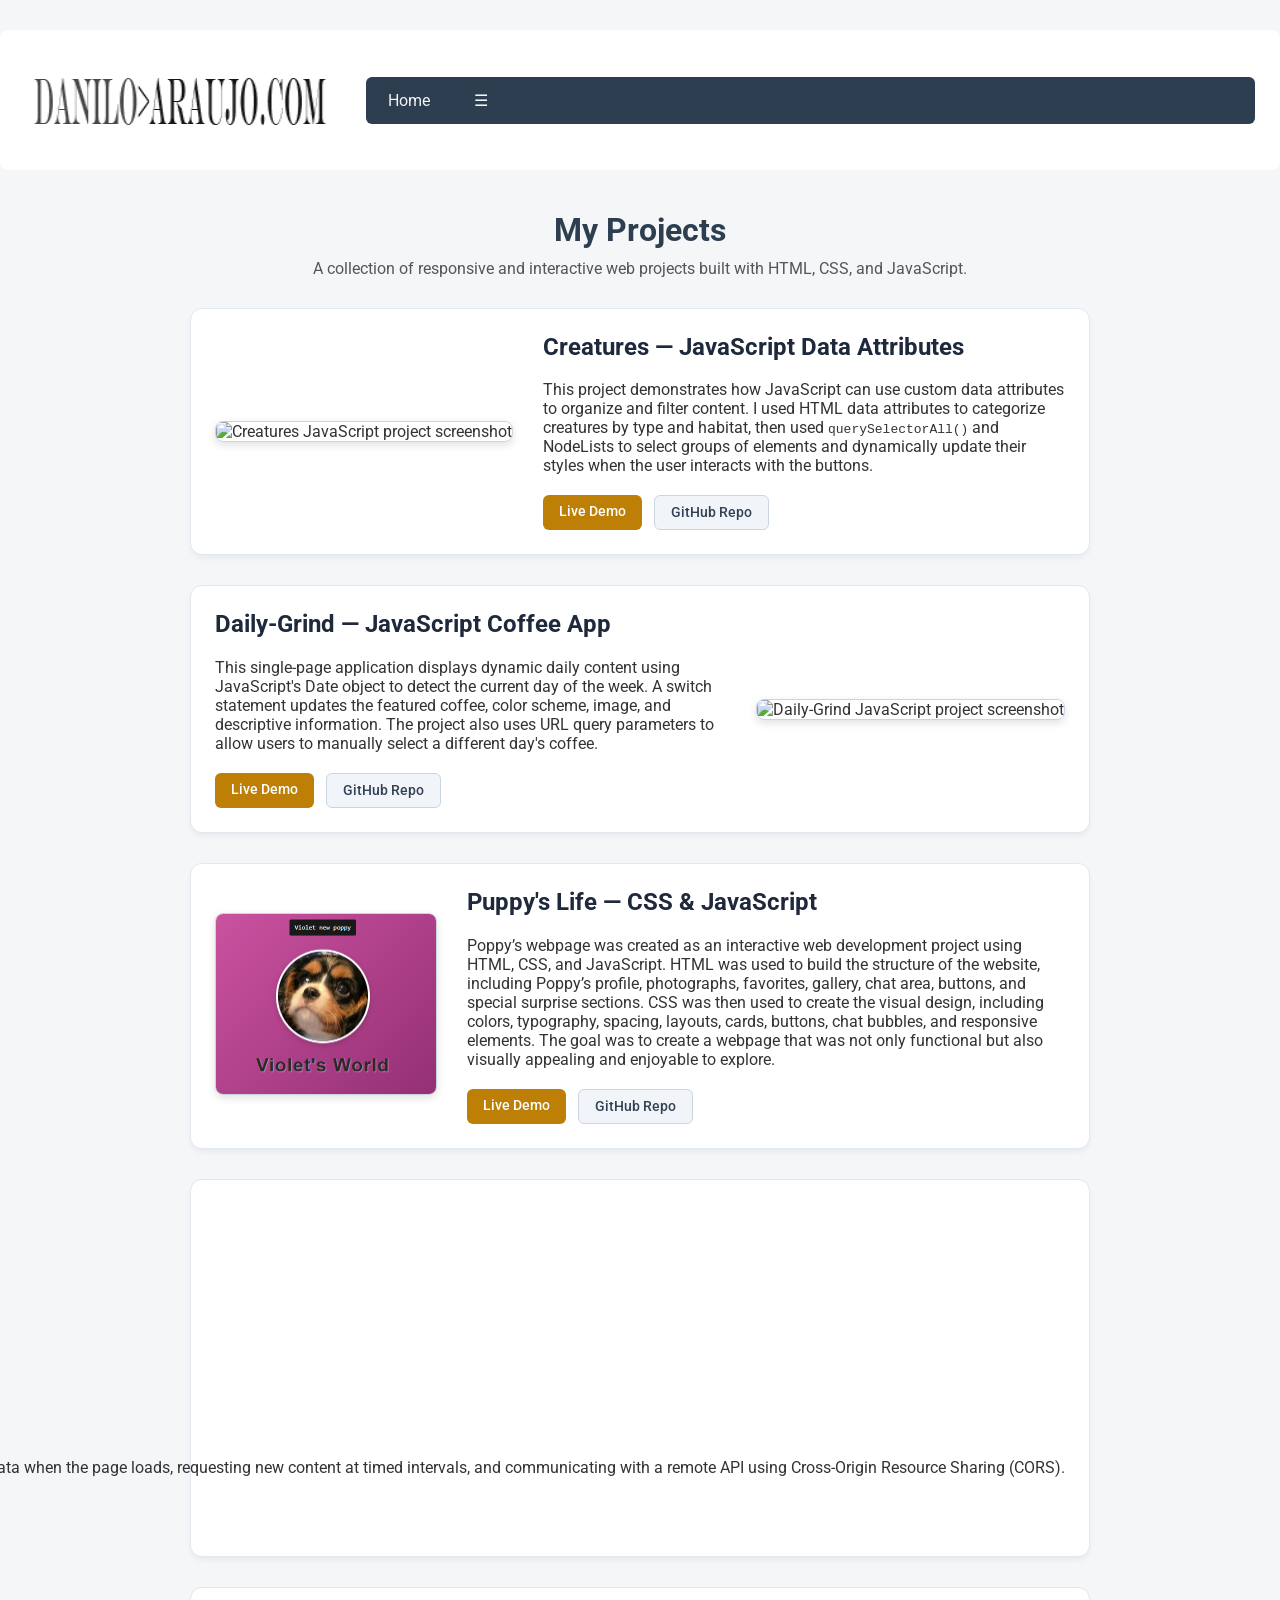
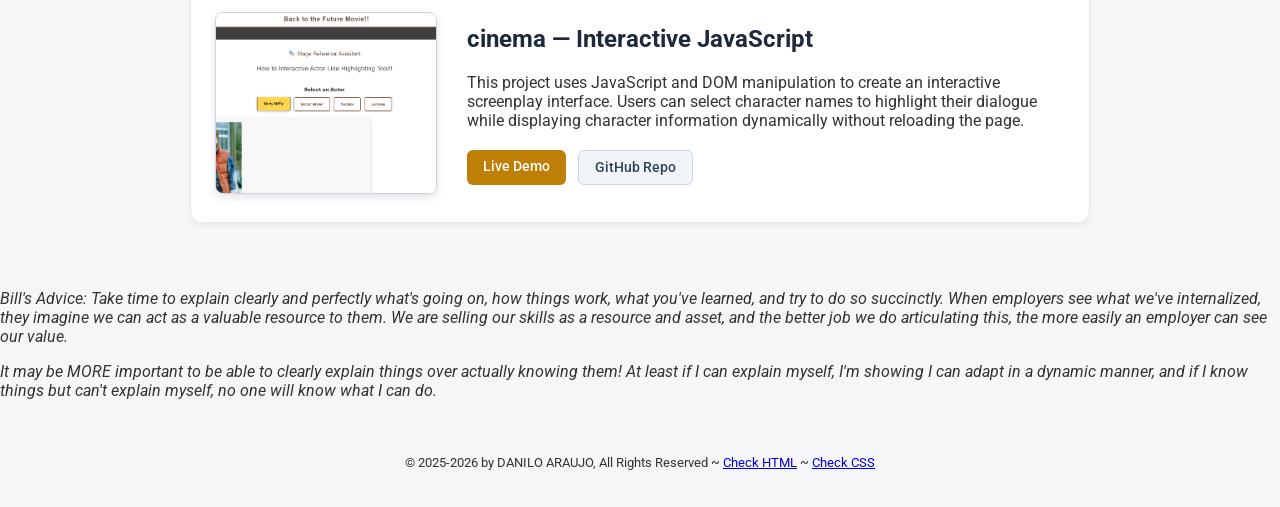
==== projects.html @ 40d702f5 "save" ====
<!DOCTYPE html>
<html lang="en">
    <head>
        <meta charset="UTF-8">
        <meta name="viewport" content="width=device-width, initial-scale=1.0">
        <title>My Projects</title>
        <link rel="stylesheet" href="css/main.css">
        <link rel="stylesheet" href="css/nav.css">
        <link rel="stylesheet" href="css/animated-star.css">
        <link href="https://fonts.googleapis.com/css2?family=Roboto:wght@300;400;700display=swap" rel="stylesheet">
        <link rel="icon" href="data:image/svg+xml,<svg xmlns=%22http://www.w3.org/2000/svg%22 viewBox=%220 0 100 100%22><text y=%22.9em%22 font-size=%2290%22>🌟</text></svg>">
        <style>
        /* start google font style */
        h1 {
            font-family: 'roboto', sans-serif;
            font-size: 3.5rem; /* Needs to be larger because it's a condensed font */
            color: #0f172a;
            letter-spacing: 1.5px; /* Spaces out the all-caps look nicely */
        }
        /* end google font style */
        </style>
    </head>
    <body>
    <header>
    <div class="header-block">

       <h1 class="page-header">
    <a href="index.html">
        <img src="images/logo1.png" alt="Danilo Araujo">
    </a>
</h1>
        <nav class="topnav" id="myTopnav">
            <a href="index.html">Home</a>
            <a href="projects.html">My Projects</a>
            <a href="resume.html">Resume</a>     
            <a href="javascript:void(0);" class="icon" onclick="myFunction()">&#9776;</a>
        </nav>
    </div>
</header>
        <main class="wrapper">
            <section class="projects-container">

                <h2 class="subheader">My Projects</h2>

<p class="subtitle">
    A collection of responsive and interactive web projects
    built with HTML, CSS, and JavaScript.
</p>


<!-- PROJECT 1: CREATURES -->
<div class="project-card">

    <div class="project-image">
        <img src="images/Screenshot 2026-06-14 113824.png"
             alt="Creatures JavaScript project screenshot">
    </div>

    <div class="project-content">

        <h2>Creatures — JavaScript Data Attributes</h2>

        <p>
            This project demonstrates how JavaScript can use custom data
            attributes to organize and filter content. I used HTML data
            attributes to categorize creatures by type and habitat, then
            used <code>querySelectorAll()</code> and NodeLists to select
            groups of elements and dynamically update their styles when
            the user interacts with the buttons.
        </p>

        <div class="project-links">

            <a href="https://danilo0211.github.io/creatures/"
               class="btn demo-btn"
               target="_blank">
                Live Demo
            </a>

            <a href="https://github.com/Danilo0211/creatures"
               class="btn repo-btn"
               target="_blank">
                GitHub Repo
            </a>

        </div>

    </div>

</div>


<!-- PROJECT 2: DAILY-GRIND -->
<div class="project-card">

    <div class="project-image">
        <img src="images/Screenshot 2026-06-14 113222.png"
             alt="Daily-Grind JavaScript project screenshot">
    </div>

    <div class="project-content">

        <h2>Daily-Grind — JavaScript Coffee App</h2>

        <p>
            This single-page application displays dynamic daily content
            using JavaScript's Date object to detect the current day of
            the week. A switch statement updates the featured coffee,
            color scheme, image, and descriptive information. The project
            also uses URL query parameters to allow users to manually
            select a different day's coffee.
        </p>

        <div class="project-links">

            <a href="https://danilo0211.github.io/daily-grind/"
               class="btn demo-btn"
               target="_blank">
                Live Demo
            </a>

            <a href="https://github.com/Danilo0211/daily-grind"
               class="btn repo-btn"
               target="_blank">
                GitHub Repo
            </a>

        </div>

    </div>

</div>


<!-- PROJECT 3: Puppy' Life-->
<div class="project-card">

    <div class="project-image">
        <img src="images/Screenshot 2026-09-14 212040.png"
             alt="Puppy's Life! JavaScript project screenshot">
    </div>

    <div class="project-content">

        <h2>Puppy's Life — CSS &amp; JavaScript</h2>

        <p>
           Poppy’s webpage was created as an interactive web development project using HTML, CSS, and JavaScript. 
           HTML was used to build the structure of the website, including Poppy’s profile, photographs, favorites,
            gallery, chat area, buttons, and special surprise sections. CSS was then used to create the visual design, 
            including colors, typography, spacing, layouts, cards, buttons, chat bubbles, and responsive elements. 
            The goal was to create a webpage that was not only functional but also visually appealing and enjoyable to explore.

        </p>

        <div class="project-links">

            <a href="https://danilo0211.github.io/poppy/"
               class="btn demo-btn"
               target="_blank">
                Live Demo
            </a>

            <a href="https://github.com/Danilo0211/poppy"
               class="btn repo-btn"
               target="_blank">
                GitHub Repo
            </a>

        </div>

    </div>

</div>


<!-- PROJECT 4: RANDOM QUOTE ENGINE -->
<div class="project-card">

    <div class="project-image">
        <img src="images/Screenshot 2026-09-15 104804.png"
             alt="Daily-schedule, daytime update every hour>
    </div>

    <div class="project-content">

        <h2>Work Time! Stay focused and productive every hour.</h2>

        <p>
            This web application uses asynchronous JavaScript with
            AJAX and Fetch to request random quotes from a server-side
            PHP backend. The project demonstrates retrieving data when
            the page loads, requesting new content at timed intervals,
            and communicating with a remote API using Cross-Origin
            Resource Sharing (CORS).
        </p>

        <div class="project-links">

            <a href="https://danilo0211.github.io/daily-schedule/"
               class="btn demo-btn"
               target="_blank">
                Live Demo
            </a>

            <a href="https://github.com/Danilo0211/daily-schedule"
               class="btn repo-btn"
               target="_blank">
                GitHub Repo
            </a>

        </div>

    </div>

</div>
<!-- PROJECT 5: DOM-PLAY -->
<div class="project-card">

    <div class="project-image">
        <img src="images/Screenshot 2026-09-15 113121.png"
             alt="cinema interactive JavaScript project screenshot">
    </div>

    <div class="project-content">

        <h2>cinema — Interactive JavaScript</h2>

        <p>
            This project uses JavaScript and DOM manipulation to create
            an interactive screenplay interface. Users can select character
            names to highlight their dialogue while displaying character
            information dynamically without reloading the page.
        </p>

        <div class="project-links">
            <a href="https://danilo0211.github.io/cinema/"
            class="btn demo-btn"
            target="_blank">
                Live Demo
            </a>
            <a href="https://github.com/Danilo0211/cinema"
            class="btn repo-btn"
               target="_blank">
                GitHub Repo
            </a>

        </div>

    </div>

</div>
            </section>
            <p><i>Bill's Advice: Take time to explain clearly and perfectly what's going on, 
                how things work, what you've learned, and try to do so succinctly.  When employers see
            what we've internalized, they imagine we can act as a valuable resource to them. 
            We are selling our skills as a resource and asset, and the better job we do articulating this,
        the more easily an employer can see our value.</i></p>
        <p><i>It may be MORE important to be able to clearly explain things over actually knowing them!
            At least if I can explain myself, I'm showing I can adapt in a dynamic manner, and if I know things but 
            can't explain myself, no one will know what I can do.
        </i></p>
            <footer>
                <p><small>&copy; 2025-<span id="this-year"></span> by 
                    DANILO ARAUJO, All Rights Reserved ~ 
                    <a id="html-checker" href="#" target="_blank">Check HTML</a> ~ 
                    <a id="css-checker" href="#" target="_blank">Check CSS</a></small>
                </p>
            </footer>
        </main>
        <script src="js/main.js" defer></script>
    </body>
</html>
---- css/main.css ----
/* =========================================
   RESPONSIVE PORTFOLIO LANDING PAGE
   ========================================= */
   html,
body {

    min-height: 100%;
}
 
body{
    margin: 0;
    min-height: 100vh;

    display: flex;
    flex-direction: column;

    font-family: "Roboto", Arial, sans-serif;
    background-color: #f4f6f7;
    color: #333;

}

/* =========================================
PAGE HEADER
========================================= */
.header-block {
     max-width: 1400px;
     margin: 30px auto .5px;
      padding: 20px 25px;
       display: flex; 
       align-items: center;
        justify-content: space-between; 
        background-color: white; 
        gap: 25px;
        border-radius: 8px; }
         /* LOGO */
          .page-header { 
            margin:0px;            
           padding:0px;
             display: flex; 
             align-items: center;
             }
              .page-header img {
    width: 350px;
    height: 100px;
    display: block;
    border-radius: 6px;
}
/*.page-header {
    max-width: 1200px;
    margin: 30px auto;
    padding: 0 10px;

    color: #2c3e50;
    text-align: left;
}

/* Global box sizing 

*{
    box-sizing: border-box;
}*/

/* =========================================
   INTRO / MAIN LANDING PAGE
   ========================================= */

.intro-layout {
    display: grid;

    grid-template-columns: 400px 1fr;

    gap: .5px;

    max-width: 1400px;

    margin: 30px auto;

    padding: 20px;

    align-items: start;
}

.picture-column {
    width: 300px;
    margin: 0 auto;
   
}


/* =========================================
   MAIN PICTURE
   ========================================= */


.main-picture {
   
    margin-bottom:20px;
}

.main-picture img {
    width: 100%;
    height: 300px;
    object-fit: cover;
    display: block;
}


/* =========================================
   RIGHT CONTENT AREA
   ========================================= */

.content-area {
    display: grid;
    grid-template-columns: 1fr 1fr; 
    gap: 20px;
    height: auto;
     align-items: stretch;
}
/* =========================================
   STEP 12 - PROJECT CARD POLISH
   ========================================= */

.content-area .box-card {
    padding: 20px;
    background-color: #ffffff;
    border-radius: 10px;
    box-shadow: 0 3px 8px rgba(0, 0, 0, 0.12);
}

.content-area .box-card img {
    width: 100%;
    height: 220px;
    object-fit: cover;
    border-radius: 8px;
    display: block;
    margin-bottom: 18px;
    transition: transform 0.3s ease;
}
.content-area .box-card h2 {
    margin-top: 0;
    margin-bottom: 15px;
    padding-bottom: 8px;
    color: #2c3e50;
       border-bottom: 3px solid darkcyan;
}

.content-area .box-card p {
    line-height: 1.6;
    margin-bottom: 12px;
    color: #444;
}
.content-area .box-card img:hover {
    transform: scale(1.03);
}
.content-area .box-card p:first-of-type {
    font-size: 1.05rem;
    font-weight: 500;
}


/* =========================================
   BOX CARDS
   ========================================= */

.box-card {
    background-color: #ffffff;

    padding: 25px;

    border: 1px solid #eeeeee;

    border-radius: 10px;

    box-shadow: 0 4px 8px rgba(0, 0, 0, 0.1);

    transition: transform 0.3s ease,
                box-shadow 0.3s ease;
}


.box-card:hover {
    transform: translateY(-5px);

    box-shadow: 0 8px 16px rgba(0, 0, 0, 0.2);
}


.box-card h2 {
    margin-top: 0;
    margin-bottom: 15px;

    color: #2c3e50;

    border-bottom: 2px solid #ddd;

    padding-bottom: 10px;
}

.box-card p {
    font-family: Arial, sans-serif;

    font-size: 1rem;

    line-height: 1.7;

    color: #555;

    margin-bottom: 15px;
}
/* =========================================
IMAGES INSIDE BOX CARDS
========================================= */

.box-card img {
    width: 100%;
    height: 160px;
    display: block;

    object-fit: cover;

    border-radius: 8px;

    margin-bottom: 20px;
}

/* =========================================
   ASIDE
   ========================================= */

.content-area aside {
    width: 100%;

    grid-column: 1 / -1;

    height: auto;
    align-self: stretch;
    margin: 0;

    padding: 15px 25px;

    background-color: #e8f5e9;

    border-left: 5px solid darkcyan;

    border-radius: 10px;

    box-shadow: 0 3px 6px rgba(0, 0, 0, 0.1);
}


.content-area aside h3 {
    margin-top: 0;
    margin-bottom: 10px;
    color: #2c3e50;
    font-size: 1.4rem;
}

.content-area aside p {
    margin: 0 0 10px;
    line-height: 1.7;
    
}
.content-area aside strong {
    color: darkcyan;
}
/* =========================================
   STEP 17 - EQUAL CARD HEIGHTS
   ========================================= */

.content-area .box-card {
    height: 100%;
    box-sizing: border-box;
      transition: transform 0.3s ease, box-shadow 0.3s ease;
}
.aside-intro {
   display:block;
}

.aside-title {
    grid-column: 1;
}

.aside-description {
    grid-column: 2;
}
.content-area .box-card:hover {
    transform: translateY(-5px);
    box-shadow: 0 8px 16px rgba(0, 0, 0, 0.18);
}
/* =========================================
   STEP 16 - ASIDE POLISH
   ========================================= */

.content-area aside .aside-title {
    padding-bottom: 8px;
    margin-bottom: 12px;
    border-bottom: 2px solid darkcyan;
}

.content-area aside .aside-description {
    max-width: 900px;
}

.content-area aside .aside-description p:last-child {
    margin-bottom: 0;
}

/* =========================================
ASIDE SKILLS
========================================= */
.skills {
   
    width: 100%;
    box-sizing: border-box;

    margin-top: 20px;
    padding: 20px;

    background-color: #e8f5e9;

    border-left: 5px solid darkcyan;
    border-radius: 10px;

    box-shadow: 0 3px 6px rgba(0, 0, 0, 0.1);
}

.skill {
    
  display: block;
    margin-bottom: 15px;
}

.skill span {
    display: block;
    margin-bottom: 6px;
    font-weight: bold;
    color: #2c3e50;
}

.skill-bar {
    width: 100%;
    height: 10px;
    background-color: #ddd;
    border-radius: 10px;
    overflow: hidden;
}

.skill-level {
    height: 100%;
    border-radius: 10px;
    background-color: darkcyan;
}

.html-level {
    width: 85%;
}

.css-level {
    width: 75%;
}

.js-level {
    width: 65%;
}

.aside-message {
    margin-top: 20px;
       grid-column: 1 / -1;
    padding-top: 15px;
    border-top: 1px solid #ddd;
}
/* FOOTER */
footer {
    margin-top: auto;
    padding: 20px;
    text-align: center;
}

/* =========================================
MEDIUM SCREEN
========================================= */

@media all and (min-width: 781px) and (max-width: 1200px) {

    .intro-layout {
        grid-template-columns: 300px 1fr;
        gap: 20px;
        padding: 15px;
    }

    .main-picture {
        width: 300px;
    }

    .main-picture img {
        width: 100%;
        height: 290px;
        display: block;
        margin:0 ;
    object-fit: cover;

    border: 5px solid white;
    outline: 2px solid darkcyan;
    border-radius: 10px;

    box-shadow: 0 4px 10px rgba(0, 0, 0, 0.2);
    }

    .content-area {
        grid-template-columns: 1fr;
    }

.content-area aside {
    width: 100%;
    grid-column: 1 / -1;

    height: auto;
    align-self: stretch;
    margin: 0;
    padding: 15px 25px;

    display: block;

    background-color: #e8f5e9;

    border-left: 5px solid darkcyan;
    border-radius: 10px;

    box-shadow: 0 3px 6px rgba(0, 0, 0, 0.1);
}

    .box-card {
        padding: 20px;
    }

}


/* =========================================
   TABLET
   ========================================= */

@media all and (min-width: 501px) and (max-width: 780px) {


    .intro-layout {
        grid-template-columns: 1fr;
        gap: 20px;
        padding: 15px;
    }

    .picture-column {
        width: 100%;
        display: grid;
        grid-template-columns: 1fr 1fr;
        gap: 20px;
    }

    .main-picture {
        width: 100%;
    }

    .main-picture img {
        width: 100%;
        height: 300px;
        object-fit: cover;
    }

    .content-area {
        grid-template-columns: 1fr 1fr;
        width: 100%;
        height: auto;
    }

    .box-card {
        padding: 20px;
    }

    .content-area aside {
        grid-column: 1 / -1;
        width: 100%;
    }

}
/* =========================================
   PHONE
   ========================================= */

@media all and (max-width: 500px) {

    body {
        font-size: 16px;
    }

    .intro-layout {
        grid-template-columns: 1fr;
        width: 100%;
        margin: 15px auto;
        padding: 10px;
        gap: 20px;
    }

    .picture-column {
        width: 100%;
        display: flex;
        flex-direction: column;
        gap: 20px;
    }

    .main-picture {
        width: 100%;
    }

    .main-picture img {
        width: 100%;
        max-width: none;
        height: 220px;
        margin: 0;
        object-fit: cover;
    }

    .content-area {
        grid-template-columns: 1fr;
        width: 100%;
        height: auto;
        gap: 20px;
    }

    .box-card {
        width: 100%;
        padding: 15px;
    }

    .box-card img {
        height: 180px;
    }

    .content-area aside {
        width: 100%;
        grid-column: 1;
        padding: 15px;
    }
    .content-area aside > p {
    grid-column: 2;
    margin-top: 0;
}

    .box-card h2 {
        font-size: 1.3rem;
    }

    .box-card p {
        font-size: 0.95rem;
        line-height: 1.6;
    }

    .content-area aside h3 {
        font-size: 1.2rem;
           grid-column: 1;
    grid-row: 1;
    }
}


/* =========================================
RESPONSIVE SPACING
========================================= */

@media all and (max-width: 780px) {

    .intro-layout {
        margin: 20px auto;
    }

    .box-card {
        margin-bottom: 5px;
    }

    .content-area aside {
        margin-top: 0;
    }

}
/* =========================================
STEP 4E — RESPONSIVE POLISH
========================================= */

html {
    overflow-x: hidden;
}

img {
    max-width: 100%;
    height: auto;
}

.box-card,
.content-area aside {
    overflow-wrap: break-word;
}

@media all and (max-width: 500px) {

    body {
        font-size: 16px;
    }

    .intro-layout {
        width: 100%;
        margin: 15px auto;
        padding: 10px;
    }

    .main-picture img {
        width: 100%;
        max-width: 300px;
        height: auto;
    }

    .box-card {
        padding: 15px;
    }

    .box-card h2 {
        font-size: 1.3rem;
    }

    .box-card p {
        font-size: 0.95rem;
        line-height: 1.6;
    }

    .content-area aside {
        padding: 15px;
    }

    .content-area aside h3 {
        font-size: 1.2rem;
    }

}


/* =========================================
   PROJECTS PAGE INTRO
========================================= */

.subheader {
    color: #2c3e50;
    text-align: center;
    font-size: 2rem;
    margin: 20px 0 10px;
}

.subtitle {
    color: #555;
    text-align: center;
    font-size: 1rem;
    margin: 0 auto 30px;
    max-width: 700px;
}
/* start project container rules */

.projects-container {
  max-width: 900px; /* Keeps things readable on desktop */
  margin: 0 auto;
  padding: 20px;
}

/* The Main Project Card Wrapper */
.project-card {
  display: flex;
  flex-direction: row; /* Default layout: Image left, text right */
  align-items: center;
  gap: 30px;
  background: #ffffff;
  border: 1px solid #e2e8f0;
  border-radius: 12px; /* Smooth rounded corners */
  padding: 24px;
  margin-bottom: 30px;
  box-shadow: 0 4px 6px -1px rgba(0, 0, 0, 0.05);
  transition: transform 0.2s ease;
}

.project-card:hover {
  transform: translateY(-2px); /* Subtle interaction cue */
}

/* The Magic Mirror: Automatically alternate left/right layout */
.project-card:nth-child(even) {
  flex-direction: row-reverse; /* Flips the order for every second card */
}

/* Image Control Group */
.project-image {
  flex-shrink: 0; /* Prevents text from squeezing the image container */
}

.project-image img {
  width: 220px;
  height: 180px;
  object-fit: cover; /* Forces screenshots to crop nicely instead of squishing */
  border-radius: 8px;
  border: 1px solid #cbd5e1;
  box-shadow: 0 3px 8px rgba(0, 0, 0, 0.12);
}

/* Content & CTA Link Elements */
.project-content {
  flex-grow: 1;
  min-width: 0;
}

.project-content h2 {
  margin-top: 0;
  color: #1e293b;
}

.project-links {
  margin-top: 20px;
  display: flex;
  gap: 12px;
}

/* Flexible, clean Button styles */
.btn {
  display: inline-block;
  text-decoration: none;
  padding: 8px 16px;
  border-radius: 6px;
  font-size: 0.9rem;
  font-weight: 500;
  transition: background-color 0.2s;
}

.demo-btn {
  background-color: rgb(189, 127, 5);
  color: #ffffff;
}

.demo-btn:hover {
  background-color: rgb(95, 95, 95);
}

.repo-btn {
  background-color: #f1f5f9;
  color: #334155;
  border: 1px solid #cbd5e1;
}

.repo-btn:hover {
  background-color: rgb(95, 95, 95);
}

/* Responsive Overrides: If screen is small, stack everything vertically */
@media (max-width: 650px) {
  .project-card,
  .project-card:nth-child(even) {
    flex-direction: column;
    text-align: center;
  }

  .project-links {
    justify-content: center;
  }
}
/* end project container rules */
/* =========================================
   RESUME PAGE
========================================= */

.resume-page {
    max-width: 1000px;
    margin: 40px auto;
    padding: 0 25px;
}

.resume-header {
    padding: 30px;
    margin-bottom: 25px;
    text-align: center;
    background-color: #ecf0f1;
    border: 1px solid #bdc3c7;
    border-radius: 8px;
}

.resume-header h2 {
    margin: 0 0 10px;
    font-size: 2.2rem;
    color: #2c3e50;
}

.resume-header p {
    margin: 0;
    font-size: 1.1rem;
    color: #555;
}

.resume-section {
    margin-bottom: 25px;
    padding: 25px 30px;
    background-color: #ffffff;
    border: 1px solid #d5d8dc;
    border-radius: 8px;
    box-shadow: 0 2px 6px rgba(0, 0, 0, 0.08);
}

.resume-section h3 {
    margin-top: 0;
    margin-bottom: 15px;
    padding-bottom: 8px;
    font-size: 1.4rem;
    color: #2c3e50;
    border-bottom: 2px solid #2c3e50;
     letter-spacing: 0.5px;
}

.resume-section h4 {
    margin-bottom: 8px;
    color: #34495e;
}

.resume-section p {
    line-height: 1.7;
    color: #444;
}

.skills-list {
    display: grid;
    grid-template-columns: repeat(3, 1fr);
    gap: 12px;
    padding: 0;
    margin: 0;
    list-style: none;
}

.skills-list li {
    padding: 12px;
    text-align: center;
    background-color: #f4f6f7;
    border: 1px solid #d5d8dc;
    border-radius: 5px;
    font-weight: 500;
    color: #2c3e50;
    transition: transform 0.2s ease, box-shadow 0.2s ease;
}

.resume-project {
    margin-bottom: 18px;
    padding: 20px 25px;
    background-color: #f8f9f9;
    border-left: 5px solid #2c3e50;
    border-radius: 6px;
    transition: transform 0.2s ease, box-shadow 0.2s ease;
}

.resume-project:last-child {
    margin-bottom: 0;
}

.resume-project h4 {
    margin-top: 0;
    margin-bottom: 8px;
      color: #2c3e50;
     font-size: 1.5rem;
}

.resume-project p {
    margin-top: 0;
    line-height: 1.6;
    margin-bottom: 0;
}
.resume-project:hover {
    transform: translateX(4px);
    box-shadow: 0 4px 10px rgba(0, 0, 0, 0.12);
}
.resume-section a {
    color: #2c3e50;
    font-weight: 600;
    text-decoration: none;
}

.resume-section a:hover {
    text-decoration: underline;
}
.skills-list li:hover {
    transform: translateY(-2px);
    box-shadow: 0 3px 8px rgba(0, 0, 0, 0.12);
}
/* =========================================
   RESUME CONTACT - STEP 5
========================================= */

.resume-section:last-child {
    background-color: #f8f9f9;
}

.resume-section:last-child p {
    margin: 12px 0;
    padding: 10px 15px;
    border-bottom: 1px solid #d5d8dc;
}

.resume-section:last-child p:last-child {
    border-bottom: none;
}

.resume-section:last-child strong {
    display: inline-block;
    min-width: 90px;
    color: #2c3e50;
}
/* =========================================
   RESUME HEADER - STEP 6
========================================= */

.resume-header {
    border-top: 5px solid #2c3e50;
    box-shadow: 0 3px 8px rgba(0, 0, 0, 0.10);
}

.resume-header h2 {
    letter-spacing: 1px;
    font-weight: 700;
}

.resume-header p {
    letter-spacing: 0.3px;
}
/* =========================================
   RESUME RESPONSIVE - STEP 7
========================================= */

@media (max-width: 700px) {

    .resume-page {
        margin: 25px auto;
        padding: 0 15px;
    }

    .resume-header {
        padding: 25px 15px;
    }

    .resume-header h2 {
        font-size: 1.8rem;
    }

    .resume-header p {
        font-size: 1rem;
    }

    .resume-section {
        padding: 20px;
    }

    .skills-list {
        grid-template-columns: repeat(2, 1fr);
    }
}

@media (max-width: 450px) {

    .skills-list {
        grid-template-columns: 1fr;
    }

    .resume-project {
        padding: 18px;
    }
}
/* =========================================
   RESUME SPACING - STEP 8
========================================= */

.resume-section {
    line-height: 1.6px;
}

.resume-section h3 {
    margin-bottom: 20px;
}

.resume-section h4 {
    margin-top: 10px;
}

.resume-section p {
    margin-top: 10px;
    margin-bottom: 15px;
}

.resume-section ul {
    margin-top: 15px;
}
/* =========================================
   RESUME BACKGROUND - STEP 9
========================================= */

.resume-page {
    padding-top: 10px;
    padding-bottom: 40px;
}

.resume-page::before {
    content: "";
    display: block;
    height: 4px;
    width: 80px;
    margin: 0 auto 25px;
    background-color: #2c3e50;
    border-radius: 2px;
}
/* =========================================
   RESUME EDUCATION - STEP 10
========================================= */

.resume-section h4 {
    font-size: 1.1rem;
    color: #2c3e50;
    margin-bottom: 5px;
}

.resume-section h4 + p {
    font-weight: 600;
    color: #555;
}

.resume-section h4 + p + p {
    margin-top: 8px;
}
/* =========================================
   PROFESSIONAL SUMMARY - STEP 11
========================================= */

.resume-section:first-of-type {
    border-left: 5px solid #2c3e50;
}

.resume-section:first-of-type p {
    font-size: 1.05rem;
}
/* =========================================
   PROFESSIONAL DEVELOPMENT - STEP 12
========================================= */

.resume-section:nth-of-type(6) {
    border-left: 5px solid #34495e;
}

.resume-section:nth-of-type(6) p {
    font-size: 1.02rem;
}
/* =========================================
   RESUME PRINT - STEP 13
========================================= */

@media print {

    header {
        display: none;
    }

    .resume-page {
        max-width: 100%;
        margin: 0;
        padding: 0;
    }

    .resume-page::before {
        display: none;
    }

    .resume-header,
    .resume-section {
        box-shadow: none;
        break-inside: avoid;
    }

    .resume-header {
        border-top: 2px solid #2c3e50;
    }

    .resume-project:hover,
    .skills-list li:hover {
        transform: none;
        box-shadow: none;
    }

    .resume-section a {
        color: #000;
    }
}
/* =========================================
   RESUME FOOTER SPACING - STEP 14
========================================= */

.resume-page {
    min-height: 400px;
}

.resume-section:last-child {
    margin-bottom: 10px;
}
/* =========================================
   RESUME MOBILE CONTACT - STEP 15
========================================= */

@media (max-width: 450px) {

    .resume-section:last-child p {
        padding: 10px 5px;
    }

    .resume-section:last-child strong {
        display: block;
        margin-bottom: 4px;
    }

    .resume-section:last-child a {
        overflow-wrap: anywhere;
    }
}
/* =========================================
   RESUME IDENTITY - STEP 16
========================================= */

.resume-header h2 {
    text-transform: uppercase;
}

.resume-header p {
    font-weight: 500;
}

/* =========================================
   RESUME EDUCATION DETAILS - STEP 17
========================================= */

.resume-section h4 {
    letter-spacing: 0.3px;
}

.resume-section h4 + p {
    margin-bottom: 12px;
}

.resume-section h4 + p + p {
    padding-left: 15px;
    border-left: 3px solid #d5d8dc;
}
/* =========================================
   RESUME SKILL TAGS - STEP 18
========================================= */

.skills-list li {
    letter-spacing: 0.3px;
    transition: transform 0.2s ease, 
                background-color 0.2s ease,
                box-shadow 0.2s ease;
}

.skills-list li:hover {
    background-color: #ecf0f1;
    transform: translateY(-3px);
}
/* =========================================
   RESUME PROJECT TITLES - STEP 19
========================================= */

.resume-project h4 {
    letter-spacing: 0.4px;
    font-weight: 700;
}

.resume-project h4::before {
    content: "▸";
    margin-right: 8px;
    color: #2c3e50;
}
/* =========================================
   PROFESSIONAL DEVELOPMENT - STEP 20
========================================= */

.resume-section:nth-of-type(6) {
    background-color: #f8f9f9;
}

.resume-section:nth-of-type(6) h3 {
    border-bottom-color: #34495e;
}

.resume-section:nth-of-type(6) p {
    margin-bottom: 0;
}
/* =========================================
   RESUME CONTACT HEADING - STEP 21
========================================= */

.resume-section:last-child h3 {
    font-size: 1.3rem;
    letter-spacing: 0.6px;
}

.resume-section:last-child strong {
    font-weight: 700;
}
---- css/nav.css ----
/* Global rules */
/*.topnav {
    margin: 0 auto;
    background-color: #2c3e50;
    overflow: hidden;
    border-radius: 6px;
}

.topnav a {
    float: left;
    display: block;

    color: whitesmoke;

    text-align: center;

    padding: 14px 18px;

    text-decoration: none;

    text-transform: capitalize;

    font-size: 16px;

    transition: background-color 0.3s ease,
                color 0.3s ease;
}

.topnav a:hover, 
.topnav a.active {
    background-color: darkcyan;
    color: white;
}
.topnav .icon {
    display: none;
}
.topnav .icon:hover {
    background-color: darkcyan;
}

/* Responsive rules - apply when screen width is less than 1200px */

/* NAVIGATION */
 /* NAVIGATION */
.topnav {
    margin: 0;
    background-color: #2c3e50;
    overflow: hidden;
    border-radius: 6px;
    display: flex;
    align-items: center;
}
     .topnav a {
    float: none;
    display: block;
    color: whitesmoke;
    text-align: center;
    padding: 14px 22px;
    text-decoration: none;
    text-transform: capitalize;
    font-size: 16px;
    transition: background-color 0.3s ease, color 0.3s ease;
}
              .topnav a:hover, .topnav a.active {
                 background-color: darkcyan;
                  color: white;
                 } 
                 .topnav .icon {
                     display: none;
                     } 
                     .topnav .icon:hover {
                         background-color: darkcyan;
                         }

@media screen and (max-width: 1400px) {
    .topnav a:not(:first-child) {
        display: none;
    }
    
    .topnav a.icon {
        float: right;
        display: block;
    }

    
    .topnav.responsive {
        position: relative;
    }
    
    .topnav.responsive a {        
        display: block;
        float: none;
        text-align: left;
    }
    
    .topnav.responsive a.icon {
        position: absolute;
        right: 0;
        top: 0;
    }
}


/* DESKTOP */
@media all and (min-width:1200px) {
    .topnav {
        width: 80%;
    }
}

/* TABLET */
@media all and (min-width:501px) and (max-width:780px) {
    .topnav {
        width: 90%;
    }
}

/* PHONE */
@media all and (max-width:500px) {
    .topnav {
        width: 100%;
    }
}
---- css/animated-star.css ----
/* Styling for the rocket container */
.animated-rocket {
    display: inline-block;
    font-size: 0.8em;
    margin-left: 10px;
    vertical-align: middle;
    animation: starShimmer 1.8s ease-in-out infinite;
}


/* * Defines the 'Timeline' of the animation:
       * At 0% time, it's original size and faint.
       * At 50% (the middle of the loop), it grows and gets brighter.
       * At 100% time, it returns to the starting values.
       */
@keyframes starShimmer {
  0% {
    opacity: 0.7;
    transform: scale(1);
  }
  50% {
    opacity: 1;
    transform: scale(1.15) rotate(5deg); /* Grows and gets a tiny rotation */
  }
  100% {
    opacity: 0.7;
    transform: scale(1);
  }
}
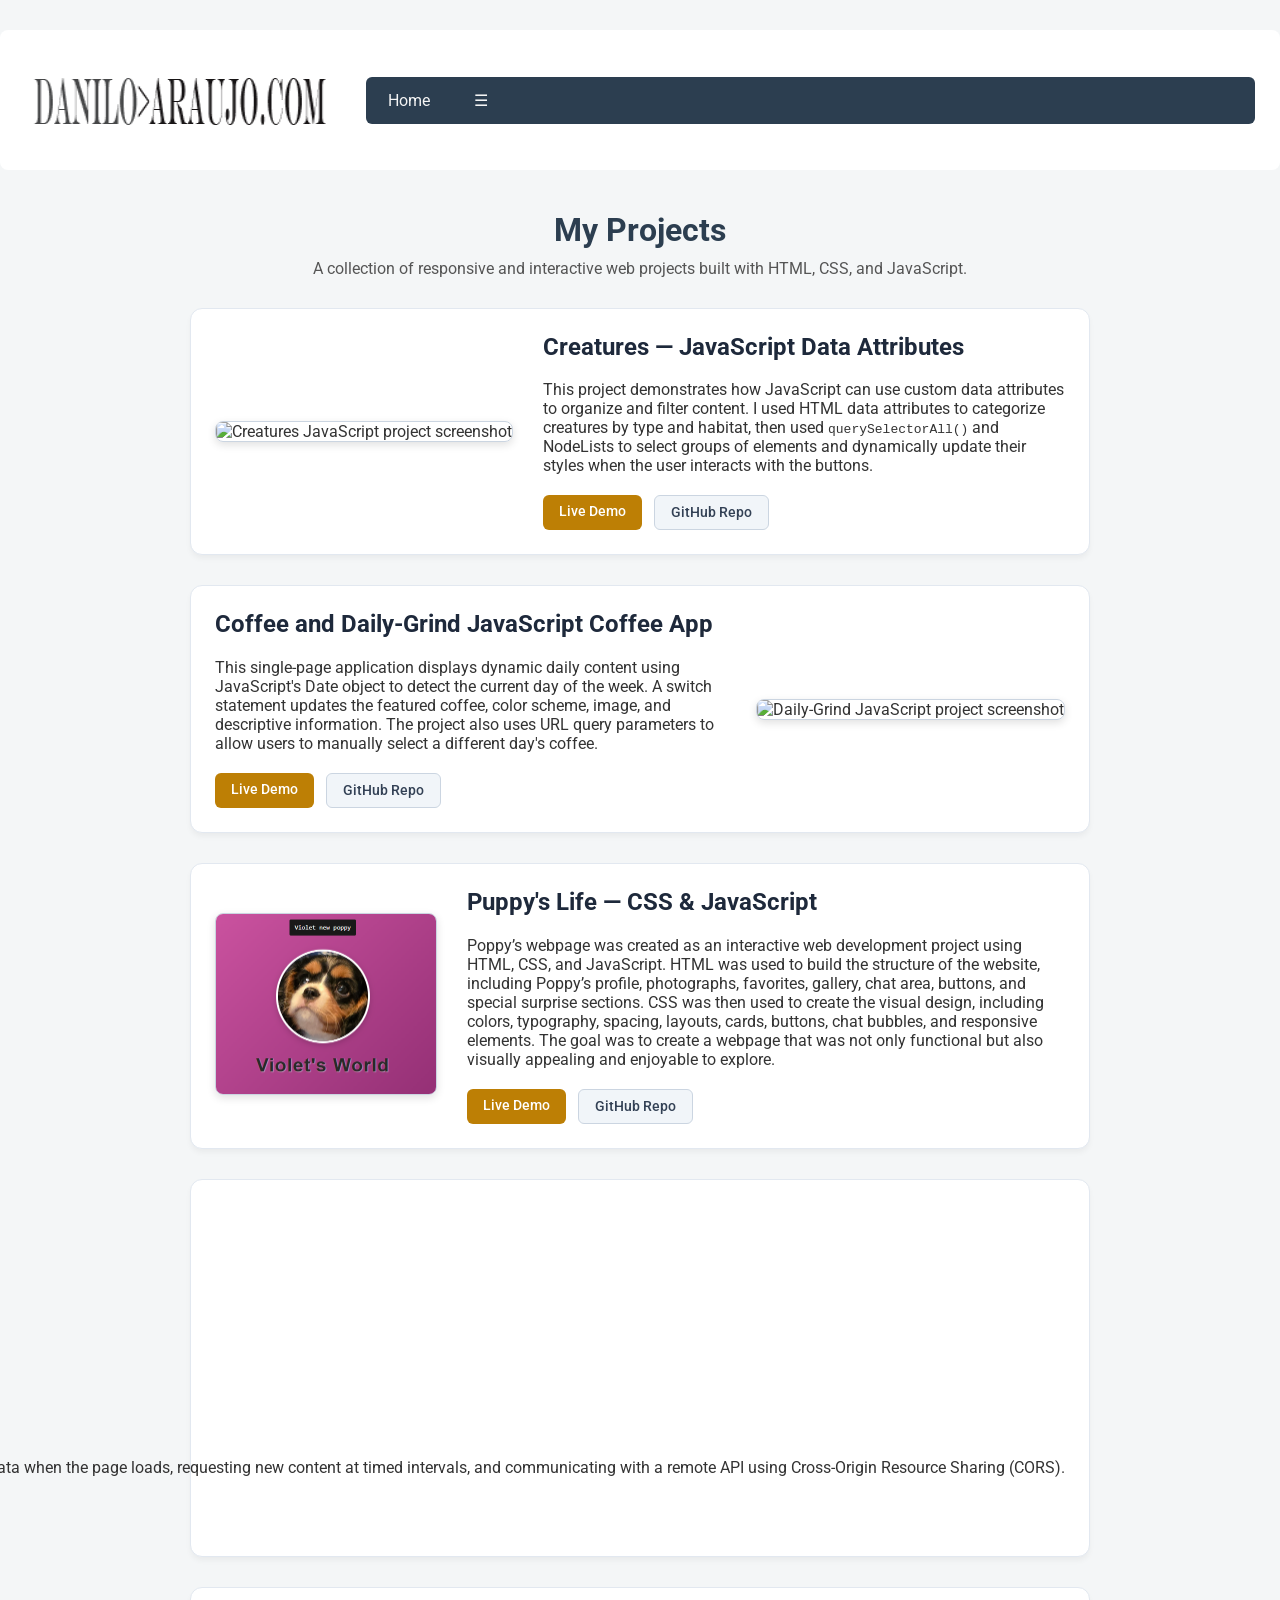
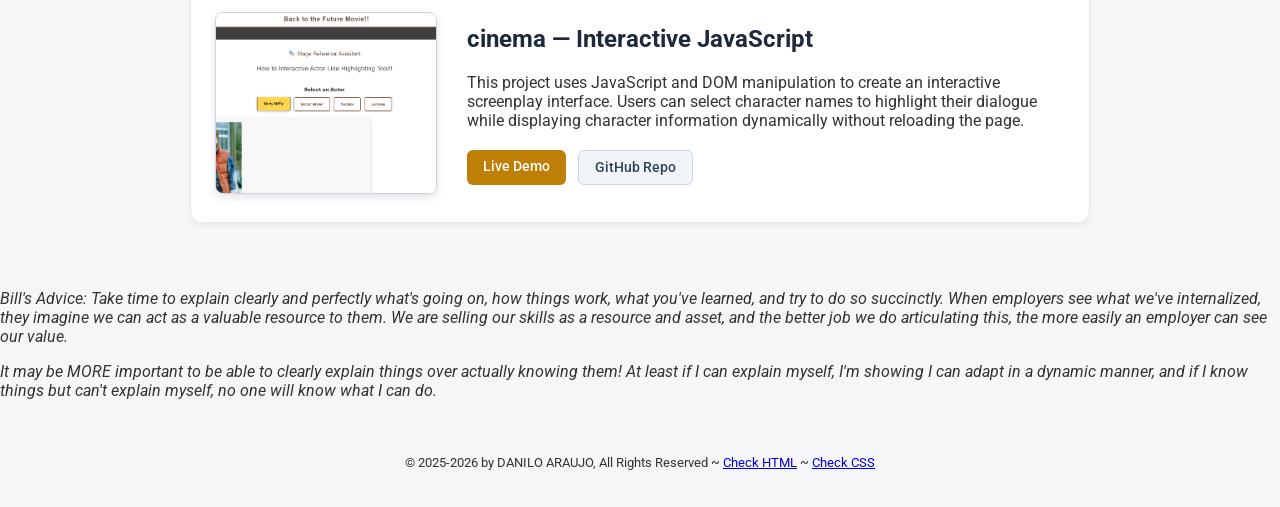
==== commit 5ae4414e: "save" ====
--- a/projects.html
+++ b/projects.html
@@ -100,7 +100,7 @@
 
     <div class="project-content">
 
-        <h2>Daily-Grind — JavaScript Coffee App</h2>
+        <h2>Coffee and Daily-Grind JavaScript Coffee App</h2>
 
         <p>
             This single-page application displays dynamic daily content
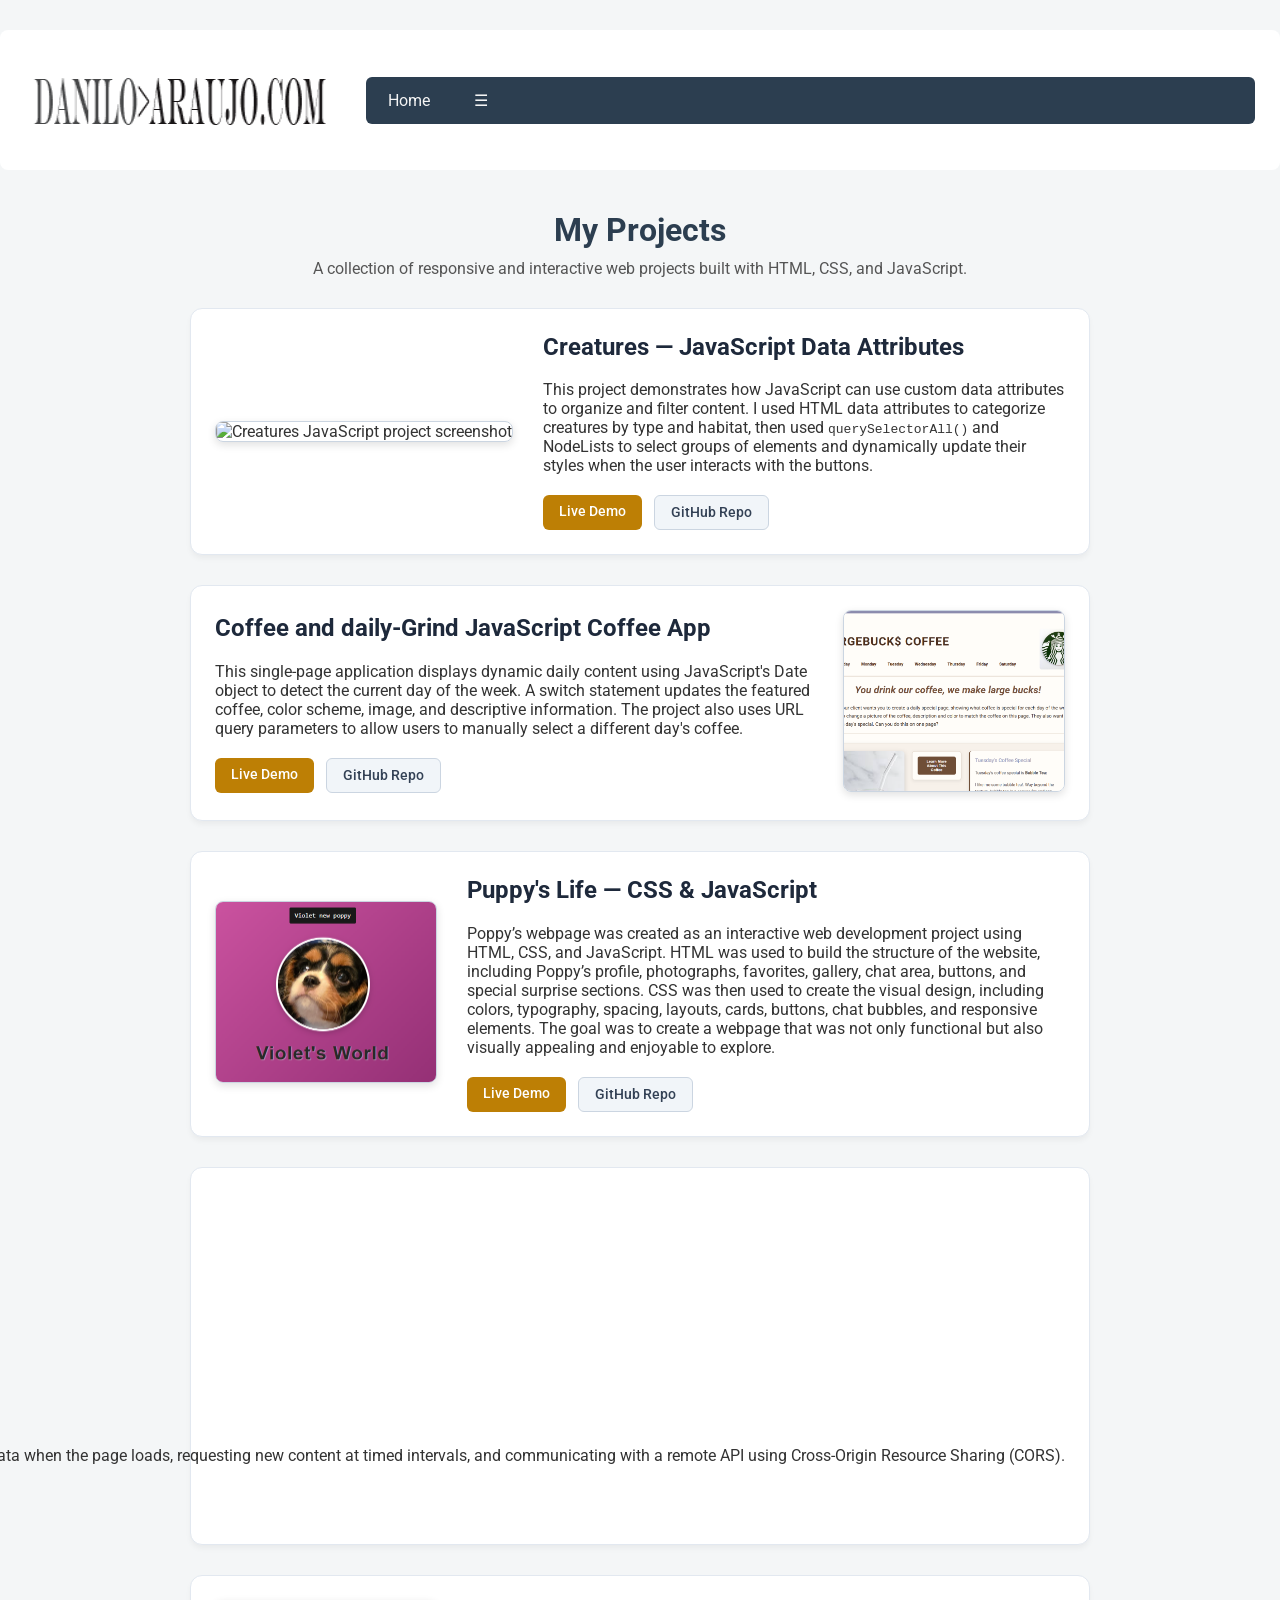
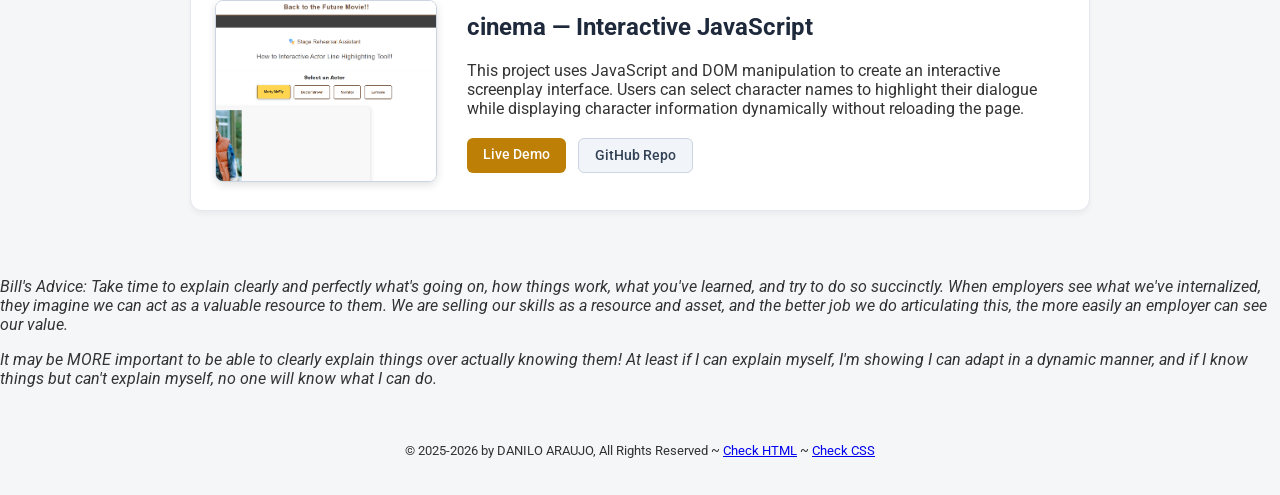
==== commit a8f45029: "save" ====
--- a/projects.html
+++ b/projects.html
@@ -94,13 +94,13 @@
 <div class="project-card">
 
     <div class="project-image">
-        <img src="images/Screenshot 2026-06-14 113222.png"
-             alt="Daily-Grind JavaScript project screenshot">
-    </div>
-
-    <div class="project-content">
-
-        <h2>Coffee and Daily-Grind JavaScript Coffee App</h2>
+        <img src="images/Screenshot 2026-09-15 115039.png"
+             alt="Coffee and grind JavaScript project screenshot">
+    </div>
+
+    <div class="project-content">
+
+        <h2>Coffee and daily-Grind JavaScript Coffee App</h2>
 
         <p>
             This single-page application displays dynamic daily content
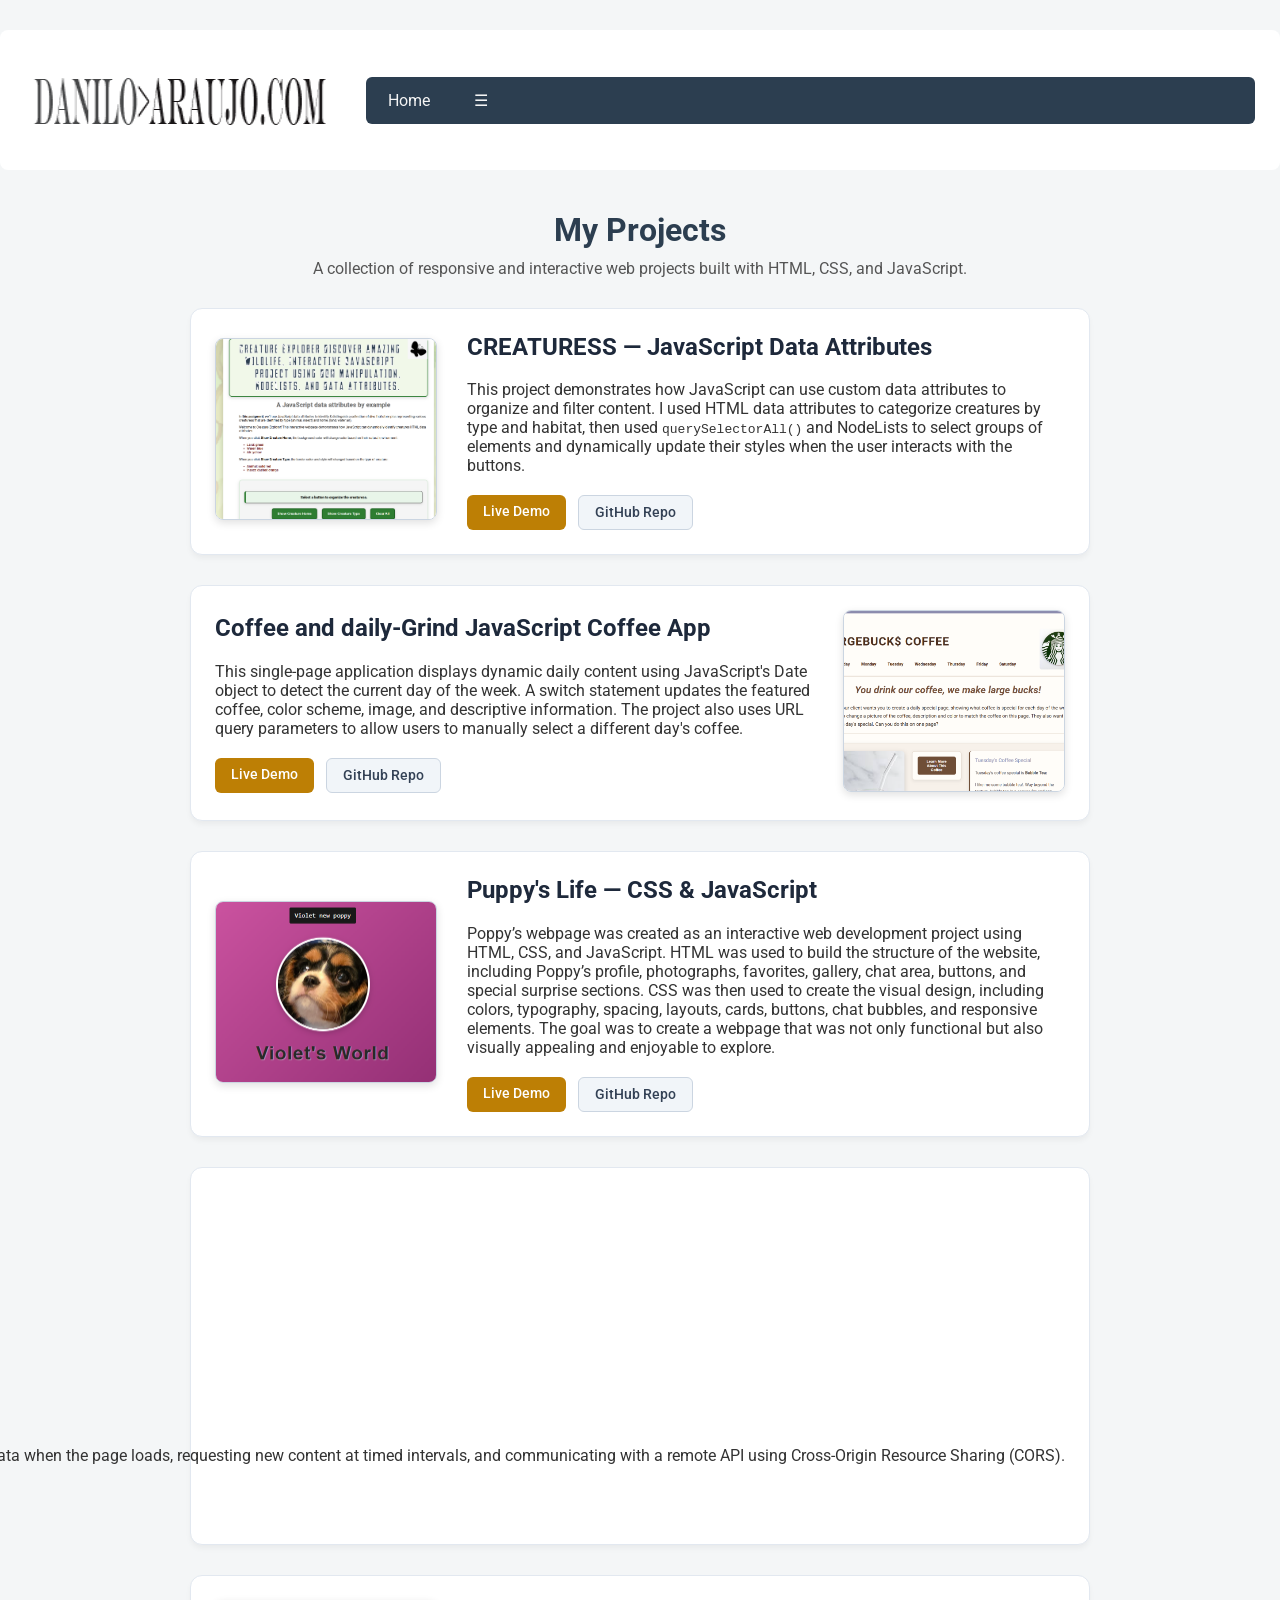
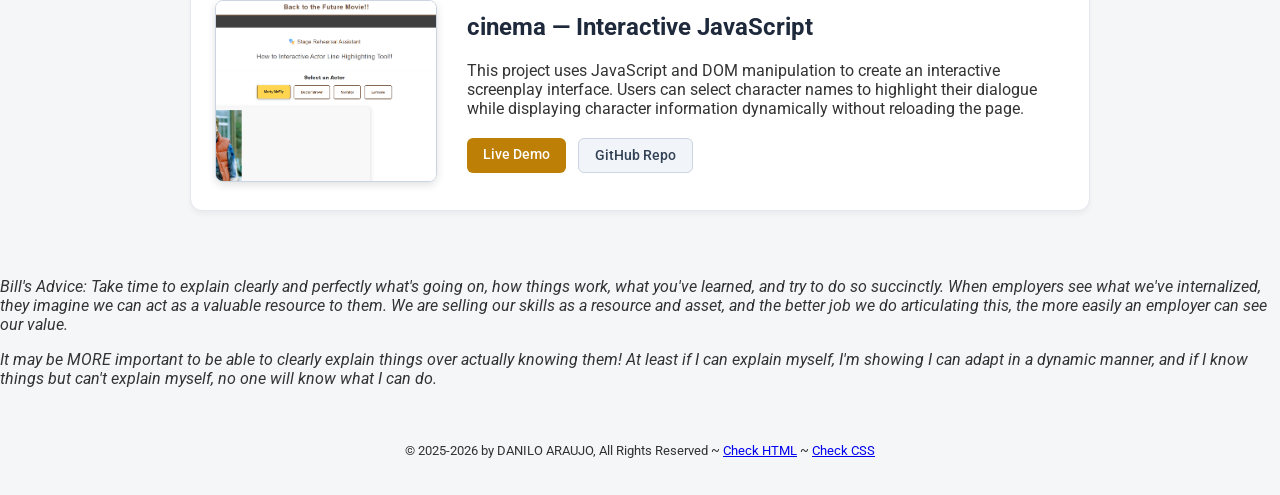
==== commit fe92d912: "saving" ====
--- a/projects.html
+++ b/projects.html
@@ -48,17 +48,17 @@
 </p>
 
 
-<!-- PROJECT 1: CREATURES -->
-<div class="project-card">
-
-    <div class="project-image">
-        <img src="images/Screenshot 2026-06-14 113824.png"
-             alt="Creatures JavaScript project screenshot">
-    </div>
-
-    <div class="project-content">
-
-        <h2>Creatures — JavaScript Data Attributes</h2>
+<!-- PROJECT 1: CREATURESS -->
+<div class="project-card">
+
+    <div class="project-image">
+        <img src="images/Screenshot 2026-09-15 121047.png"
+             alt="CREATURESS JavaScript project screenshot">
+    </div>
+
+    <div class="project-content">
+
+        <h2>CREATURESS — JavaScript Data Attributes</h2>
 
         <p>
             This project demonstrates how JavaScript can use custom data
@@ -71,13 +71,13 @@
 
         <div class="project-links">
 
-            <a href="https://danilo0211.github.io/creatures/"
-               class="btn demo-btn"
-               target="_blank">
-                Live Demo
-            </a>
-
-            <a href="https://github.com/Danilo0211/creatures"
+            <a href="https://danilo0211.github.io/creaturess/"
+               class="btn demo-btn"
+               target="_blank">
+                Live Demo
+            </a>
+
+            <a href="https://github.com/Danilo0211/creaturess"
                class="btn repo-btn"
                target="_blank">
                 GitHub Repo
@@ -113,13 +113,13 @@
 
         <div class="project-links">
 
-            <a href="https://danilo0211.github.io/daily-grind/"
-               class="btn demo-btn"
-               target="_blank">
-                Live Demo
-            </a>
-
-            <a href="https://github.com/Danilo0211/daily-grind"
+            <a href="https://danilo0211.github.io/coffee/"
+               class="btn demo-btn"
+               target="_blank">
+                Live Demo
+            </a>
+
+            <a href="https://github.com/Danilo0211/coffee"
                class="btn repo-btn"
                target="_blank">
                 GitHub Repo
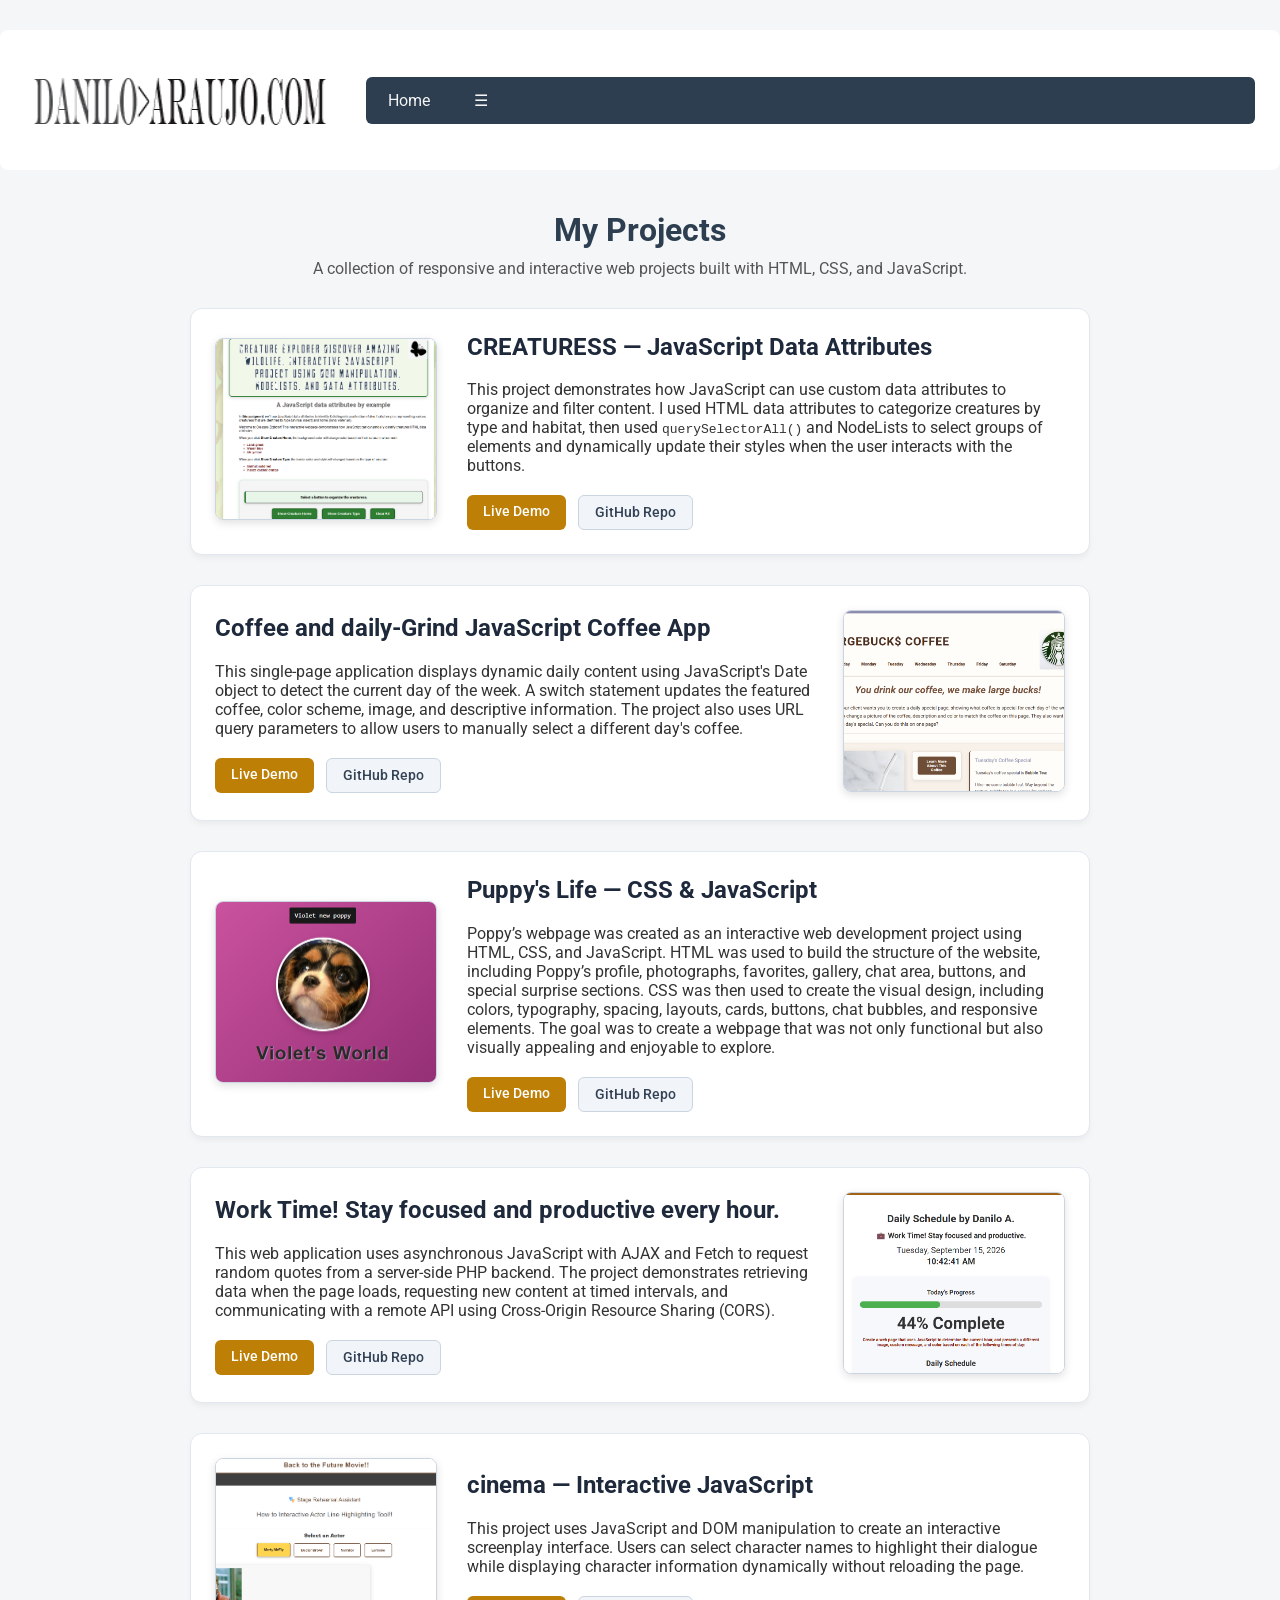
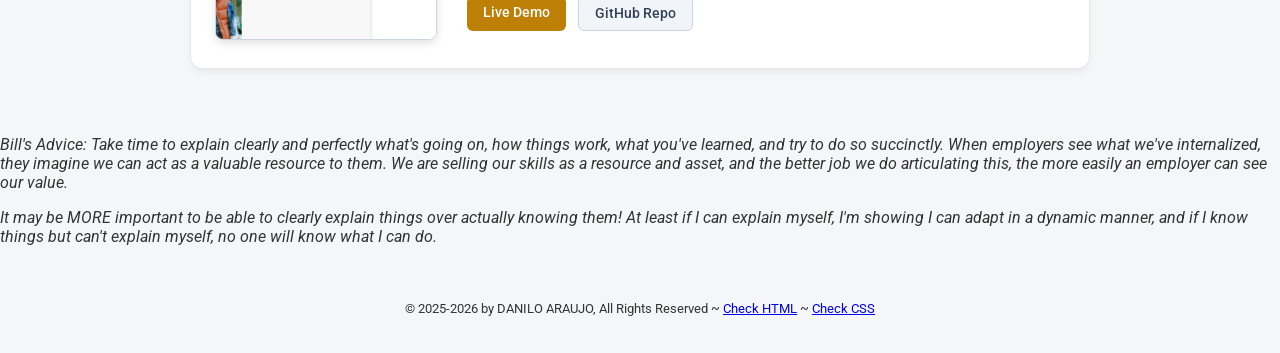
==== commit e5af4d54: "saving" ====
--- a/projects.html
+++ b/projects.html
@@ -174,12 +174,12 @@
 </div>
 
 
-<!-- PROJECT 4: RANDOM QUOTE ENGINE -->
+<!-- PROJECT 4: DAILY SCHEDULE -->
 <div class="project-card">
 
     <div class="project-image">
         <img src="images/Screenshot 2026-09-15 104804.png"
-             alt="Daily-schedule, daytime update every hour>
+             alt="Daily-schedule, daytime update every hour">
     </div>
 
     <div class="project-content">
@@ -214,7 +214,7 @@
     </div>
 
 </div>
-<!-- PROJECT 5: DOM-PLAY -->
+<!-- PROJECT 5: CINEMA -->
 <div class="project-card">
 
     <div class="project-image">
